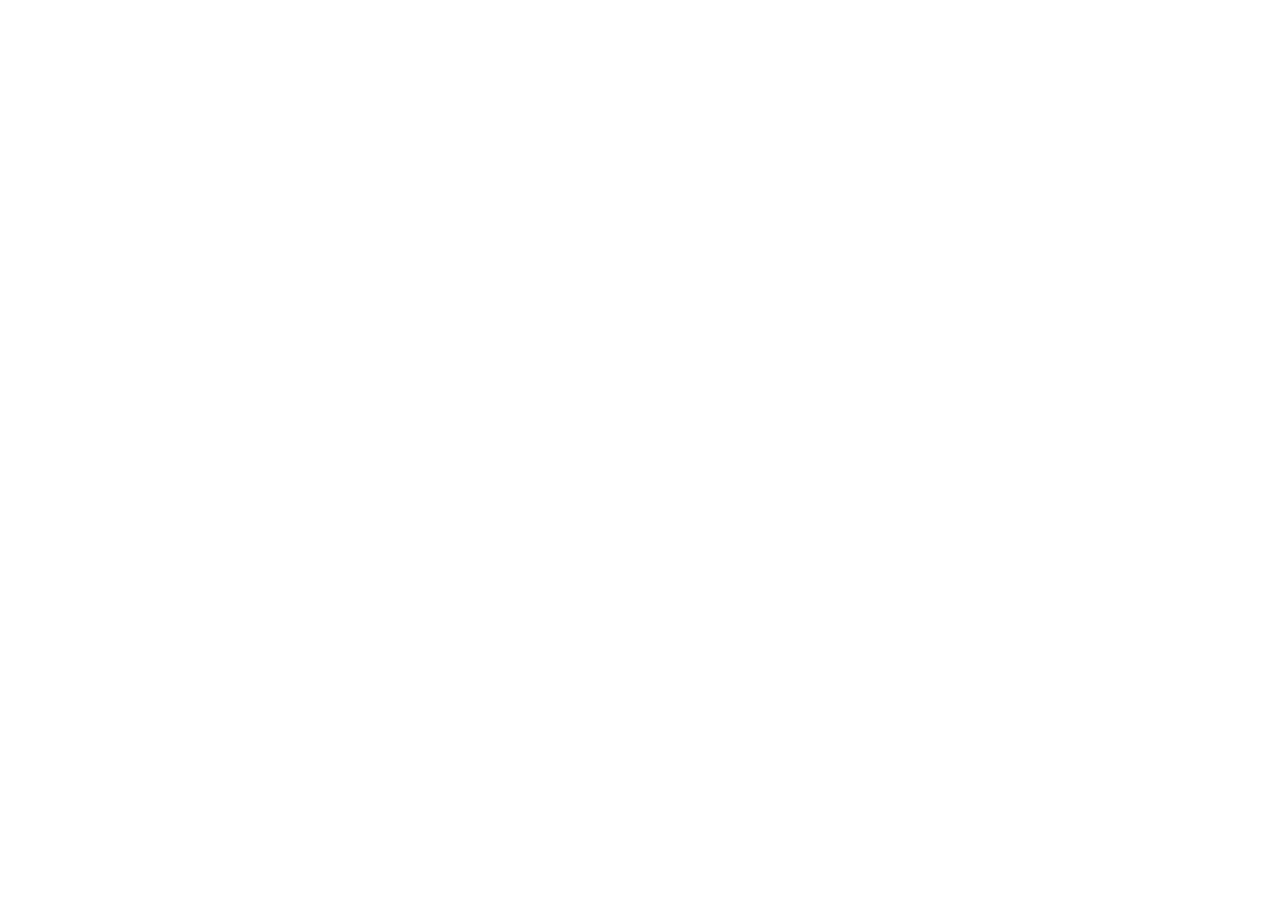
==== home.html @ 0fc87e7d "Estructuras" ====
<!DOCTYPE html>
<html lang="en">
<head>
    <meta charset="UTF-8">
    <meta name="viewport" content="width=device-width, initial-scale=1.0">
    <link rel="stylesheet" href="css/main.css">
    <title>West Burger</title>
</head>
<body>
    
</body>
</html>
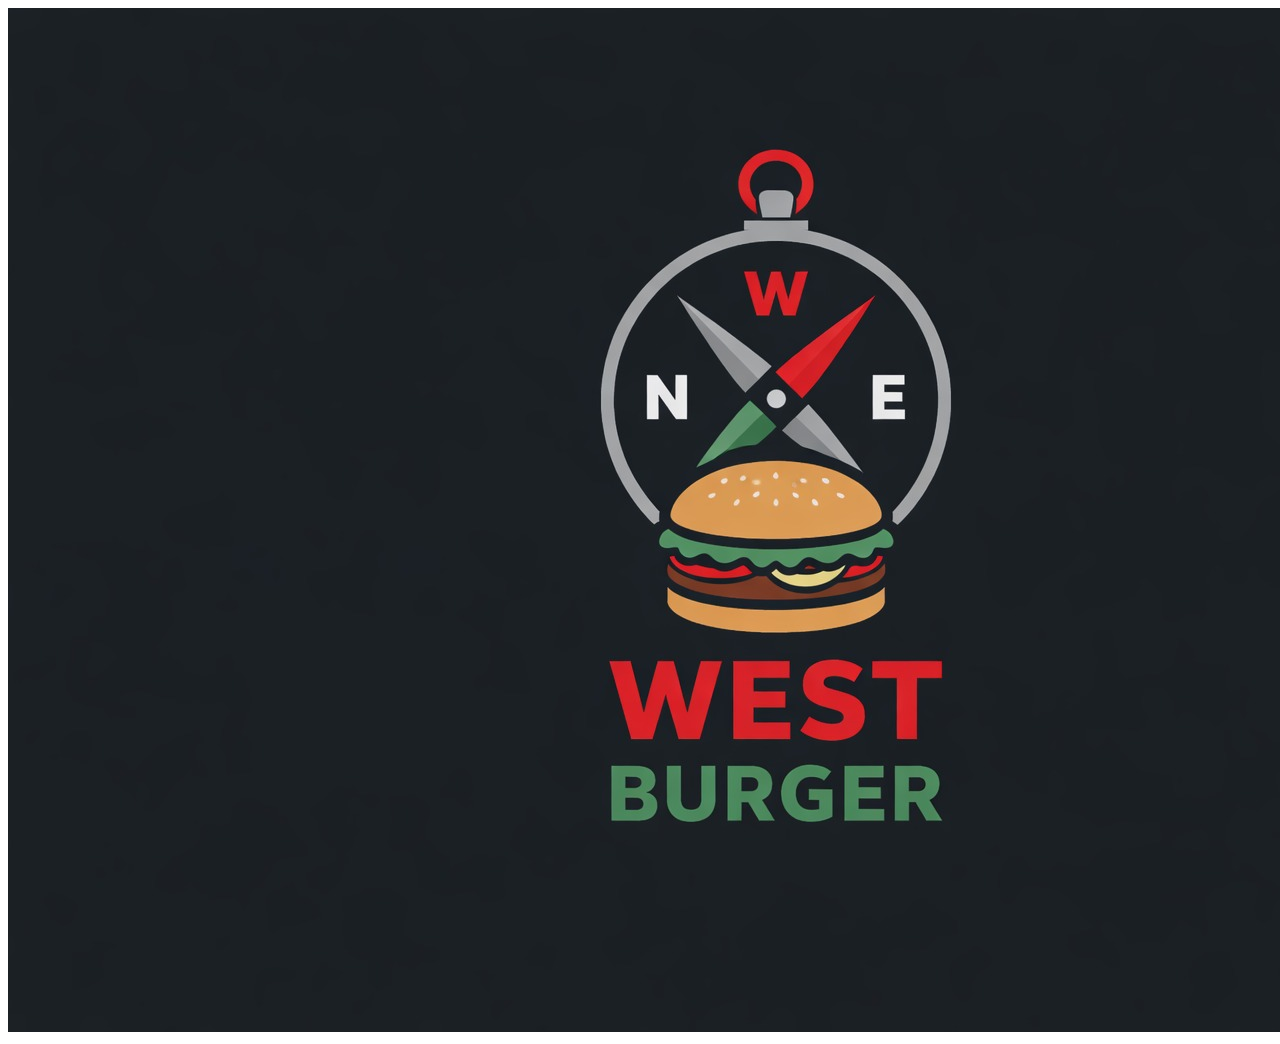
==== commit 4ae225e1: "Estructura" ====
--- a/home.html
+++ b/home.html
@@ -7,6 +7,10 @@
     <title>West Burger</title>
 </head>
 <body>
-    
+    <header>
+        <nav>
+            <img src="imagens/WhatsApp Image 2026-08-09 at 6.37.23 PM.jpeg" alt="">
+        </nav>
+    </header>
 </body>
 </html>
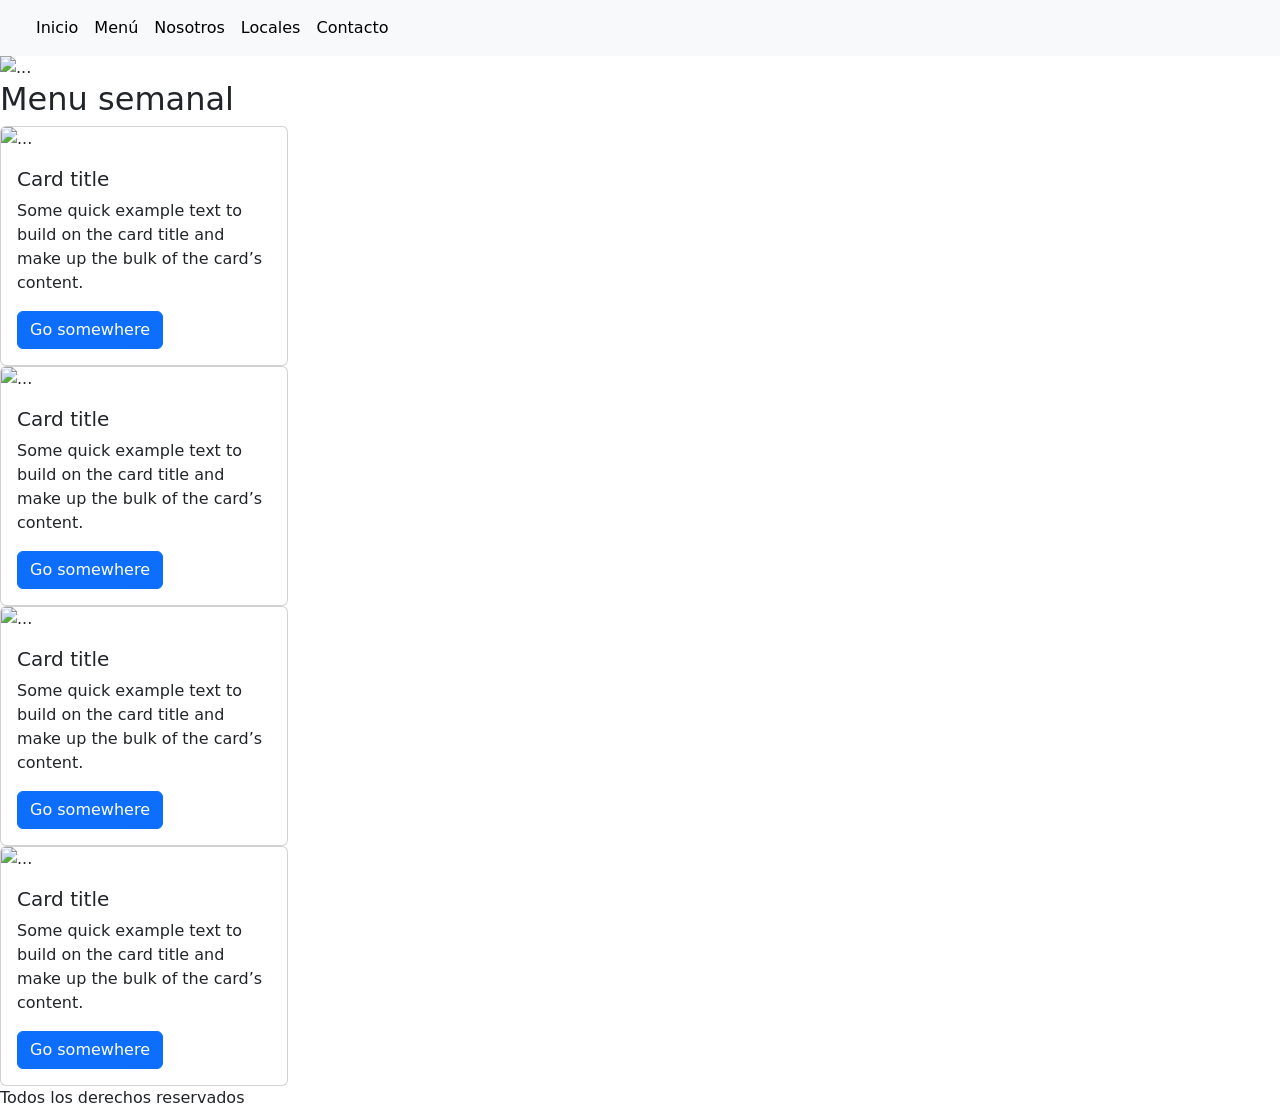
==== commit 46452ec1: "toda la estructura" ====
--- a/home.html
+++ b/home.html
@@ -3,14 +3,113 @@
 <head>
     <meta charset="UTF-8">
     <meta name="viewport" content="width=device-width, initial-scale=1.0">
+    <!-- Link de css -->
     <link rel="stylesheet" href="css/main.css">
+    <!-- Link de bootstrap -->
+     <link href="https://cdn.jsdelivr.net/npm/bootstrap@5.3.8/dist/css/bootstrap.min.css" rel="stylesheet" integrity="sha384-sRIl4kxILFvY47J16cr9ZwB07vP4J8+LH7qKQnuqkuIAvNWLzeN8tE5YBujZqJLB" crossorigin="anonymous">
     <title>West Burger</title>
 </head>
 <body>
-    <header>
-        <nav>
-            <img src="imagens/WhatsApp Image 2026-08-09 at 6.37.23 PM.jpeg" alt="">
-        </nav>
-    </header>
+
+    <!-- Nav de bootstrap -->
+    <nav class="navbar navbar-expand-lg bg-body-tertiary">
+  <div class="container-fluid">
+    <a class="navbar-brand" href="#"></a>
+    <button class="navbar-toggler" type="button" data-bs-toggle="collapse" data-bs-target="#navbarSupportedContent" aria-controls="navbarSupportedContent" aria-expanded="false" aria-label="Toggle navigation">
+      <span class="navbar-toggler-icon"></span>
+    </button>
+    <div class="collapse navbar-collapse" id="navbarSupportedContent">
+      <ul class="navbar-nav me-auto mb-2 mb-lg-0">
+        <li class="nav-item">
+          <a class="nav-link active" aria-current="page" href="#">Inicio</a>
+        </li>
+                <li class="nav-item">
+          <a class="nav-link active" aria-current="page" href="#">Menú</a>
+        </li>
+                <li class="nav-item">
+          <a class="nav-link active" aria-current="page" href="#">Nosotros</a>
+        </li>
+                </li>
+                <li class="nav-item">
+          <a class="nav-link active" aria-current="page" href="#">Locales</a>
+        </li>
+                </li>
+                <li class="nav-item">
+          <a class="nav-link active" aria-current="page" href="#">Contacto</a>
+        </li>
+      </ul>
+    </div>
+  </div>
+</nav>
+<!-- Fin del navbar -->
+<!-- Carrusel de bootstrap -->
+ <div id="carouselExample" class="carousel slide">
+  <div class="carousel-inner">
+    <div class="carousel-item active">
+      <img src="..." class="d-block w-100" alt="...">
+    </div>
+    <div class="carousel-item">
+      <img src="..." class="d-block w-100" alt="...">
+    </div>
+    <div class="carousel-item">
+      <img src="..." class="d-block w-100" alt="...">
+    </div>
+  </div>
+  <button class="carousel-control-prev" type="button" data-bs-target="#carouselExample" data-bs-slide="prev">
+    <span class="carousel-control-prev-icon" aria-hidden="true"></span>
+    <span class="visually-hidden">Previous</span>
+  </button>
+  <button class="carousel-control-next" type="button" data-bs-target="#carouselExample" data-bs-slide="next">
+    <span class="carousel-control-next-icon" aria-hidden="true"></span>
+    <span class="visually-hidden">Next</span>
+  </button>
+</div>
+<!-- Fin del carrusel -->
+<h2>Menu semanal</h2>
+<!-- 4 cards de bootstrap -->
+ <section>
+ <div class="card" style="width: 18rem;">
+  <img src="..." class="card-img-top" alt="...">
+  <div class="card-body">
+    <h5 class="card-title">Card title</h5>
+    <p class="card-text">Some quick example text to build on the card title and make up the bulk of the card’s content.</p>
+    <a href="#" class="btn btn-primary">Go somewhere</a>
+  </div>
+  <!-- fin de la primera card -->
+</div>
+ <div class="card" style="width: 18rem;">
+  <img src="..." class="card-img-top" alt="...">
+  <div class="card-body">
+    <h5 class="card-title">Card title</h5>
+    <p class="card-text">Some quick example text to build on the card title and make up the bulk of the card’s content.</p>
+    <a href="#" class="btn btn-primary">Go somewhere</a>
+  </div>
+</div>
+<!-- fin de la segunda card -->
+  <div class="card" style="width: 18rem;">
+  <img src="..." class="card-img-top" alt="...">
+  <div class="card-body">
+    <h5 class="card-title">Card title</h5>
+    <p class="card-text">Some quick example text to build on the card title and make up the bulk of the card’s content.</p>
+    <a href="#" class="btn btn-primary">Go somewhere</a>
+  </div>
+</div>
+<!-- Fin de la tercera card -->
+  <div class="card" style="width: 18rem;">
+  <img src="..." class="card-img-top" alt="...">
+  <div class="card-body">
+    <h5 class="card-title">Card title</h5>
+    <p class="card-text">Some quick example text to build on the card title and make up the bulk of the card’s content.</p>
+    <a href="#" class="btn btn-primary">Go somewhere</a>
+  </div>
+</div>
+<!-- Fin de la cuarta card -->
+</section>
+<!-- Fin de cards -->
+
+<!-- Footer -->
+ <footer> Todos los derechos reservados</footer>
+<!-- link de javascript -->
+ <script src="https://cdn.jsdelivr.net/npm/bootstrap@5.3.8/dist/js/bootstrap.bundle.min.js" integrity="sha384-FKyoEForCGlyvwx9Hj09JcYn3nv7wiPVlz7YYwJrWVcXK/BmnVDxM+D2scQbITxI" crossorigin="anonymous"></script>
 </body>
 </html>
--- a/css/main.css
+++ b/css/main.css
@@ -0,0 +1,5 @@
+h1 {
+  background-color: blue;
+}
+
+/*# sourceMappingURL=main.css.map */
